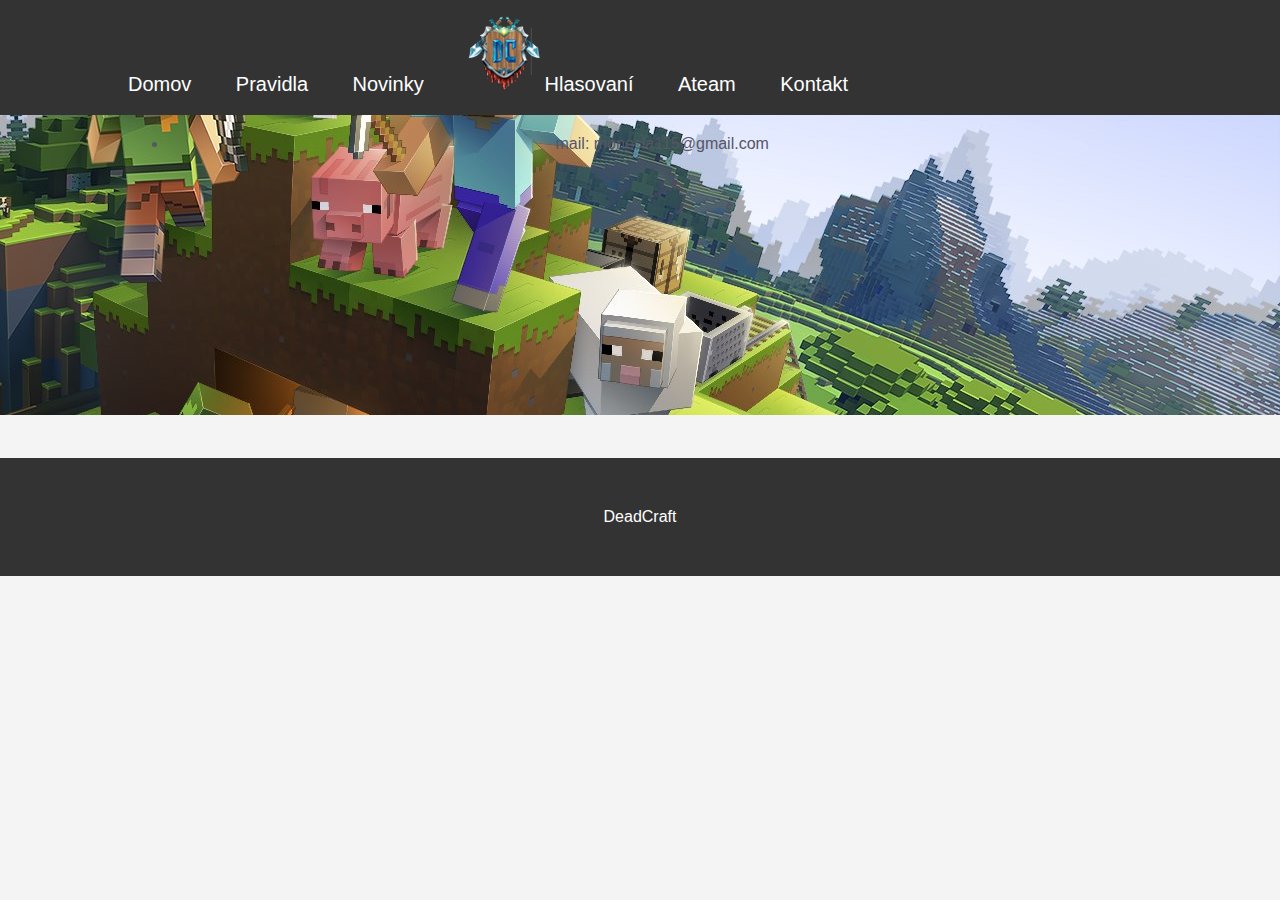
==== Kontakt.html @ daa997bb "Add files via upload" ====
<!DOCTYPE html>
<html>
<head>
	<meta charset="UTF-8">
	<title>DeadCraft</title>
	<link rel="stylesheet" type="text/css" href="css/style.css">
</head>
<body>
	<nav id="navbar">
		<div class="container">
			<ul>
				<li><a href="index.html">Domov</a></li>
				<li><a href="">Pravidla</a></li>
				<li><a href="">Novinky</a></li>
				<li><img src="images/DeadCraft.png" alt=""></li>
				<li><a href="https://czech-craft.eu/server/deadcraft-9289/vote/">Hlasovaní</a></li>
				<li><a href="">Ateam</a></li>
				<li><a href="">Kontakt</a></li>
			</ul>
		</div>
	</nav>
	<section id="showcase">
		<div class="container">
            <ul id="kontakt">
                <li><img src="images/mail.png" alt=""> mail: monecla115@gmail.com</li>
            </ul>
		</div>
	</section>
	<div class="container">
	</div>
	<footer id="main-footer">
		<p>DeadCraft</p>
	</footer>
</body>
</html>
---- css/style.css ----
body{
	background-color:#f4f4f4;
	color:#556;
	font-family:Arial, Helvetica, sans-serif;
	font-size:16px;
	line-height:1.6em;
	margin:0;
}

#logo{
	padding-left: 20px;
	background-image: url("../images/DeadCraft.png");
	width: 54px;
	height: 74px;
}


.container{
	width:80%;
	margin:auto;
	overflow:hidden;
}

.textcontainer{
	margin:auto;
	overflow:hidden;
	margin-right: 1px;
	padding: auto;
}

#main-header{
	background-color:#6CFA3A;
	color:#fff;
}

#navbar{
	background-color:#333;
	color:#fff;
}

#navbar ul{
	padding:0;
	list-style: none;
}

#navbar form{
	display: inline;
	margin: auto;
}

#navbar li{
	display:inline;
}

#navbar a{
	color:#fff;
	text-decoration: none;
	font-size:20px;
	padding-right:40px;
}

#showcase{
	background-image:url('../images/Minecraft.jpg');
	background-position:center right;
	min-height:300px;
	margin-bottom:2vw;
	text-align: center;
}

#showcaseF h1{
	color:#fff;
	font-size:50px;
	line-height: 1.6;
	padding-top:1.5vw;
}

#main{
	float:left;
	width:70%;
	padding:20px;
	box-sizing: border-box;
	padding-bottom: 25vh;
}

#main h1{
	font-family: Arial, Helvetica, sans-serif;
	font-size: 30px;
}

#main-footer{
	background: #333;
	color:#fff;
	text-align: center;
	padding:30px;
	margin-top: 2vh;
}

#textbar{
	float:left;
	background: #888;
	color:#fff;
	box-sizing: border-box;
	height: 160px;
	width: 500px;
	text-align: center;
	line-height: 23px;
	font-family: Cambria, Cochin, Georgia, Times, 'Times New Roman', serif;
	font-size: 20px;
	margin-right: 1vw;
}


#NadpisNews{
	font-size: 25px;
	text-align:left;
	margin-inline-start: auto;
	padding-top: 14.1vh;
	color:white;
	font-family:Arial, Helvetica, sans-serif;
	line-height: 30px;
	text-align: center;
}

#novinkyF7{
	float:left;
	background: #888;
	color:#fff;
	box-sizing: border-box;
	height: 250px;
	width: 500px;
	margin-right: 1vw;
	background-image:url('../images/F7.jpg');
	background-blend-mode:multiply;
	margin-top: auto;
	margin-top: 16.48vh;
}	

#novinkyF8{
	float:left;
	background: #888;
	color:#fff;
	box-sizing: border-box;
	height: 250px;
	width: 500px;
	margin-right: 1vw;
	background-image:url('../images/F8.jpg');
	background-blend-mode:multiply;
	margin-top: auto;
	margin-top: 16.48vh;
}	

#novinkyF9{
	float:left;
	background: #888;
	color:#fff;
	box-sizing: border-box;
	height: 250px;
	width: 500px;
	margin-right: 1vw;
	background-image:url('../images/F9.jpg');
	background-blend-mode:multiply;
	margin-top: auto;
	margin-top: 16.48vh;
}	

#novinkyF10{
	float:left;
	background: #888;
	color:#fff;
	box-sizing: border-box;
	height: 250px;
	width: 500px;
	margin-right: 1vw;
	background-image:url('../images/F10.jpg');
	background-blend-mode:multiply;
	margin-top: auto;
	margin-top: 16.48vh;
}	

#novinkyF11{
	float:left;
	background: #888;
	color:#fff;
	box-sizing: border-box;
	height: 250px;
	width: 500px;
	margin-right: 1vw;
	background-image:url('../images/F11.jpg');
	background-blend-mode:multiply;
	margin-top: auto;
	margin-top: 16.48vh;
}	

#novinkyF12{
	float:left;
	background: #888;
	color:#fff;
	box-sizing: border-box;
	height: 250px;
	width: 500px;
	margin-right: 1vw;
	background-image:url('../images/F12.jpg');
	background-blend-mode:multiply;
	margin-top: auto;
}	







@media only screen and (min-width: 950px) {
	.container {width: 80%;}
	#main {width: 70%;}
	#sidebar {width: 30%;}
	.title-box {width: 100%;}
	.sipky{margin-top: 246vh;}
	#NadpisNews{padding-top: 11.1vh;}
}


@media only screen and (min-width: 1926px) {
	#novinkyF5{margin-top: 0vh;}
	#novinkyH5{margin-top: 0vh;}
	#novinkyB5{margin-top: 0vh;}
	#novinkyH11{margin-top: 0vh;}
	#novinkyF11{margin-top: 0vh;}
	#novinkyH17{margin-top: 0vh;}
}

@media only screen and (min-width: 1944px) {
	.sipky{margin-top: 126vh;}
}
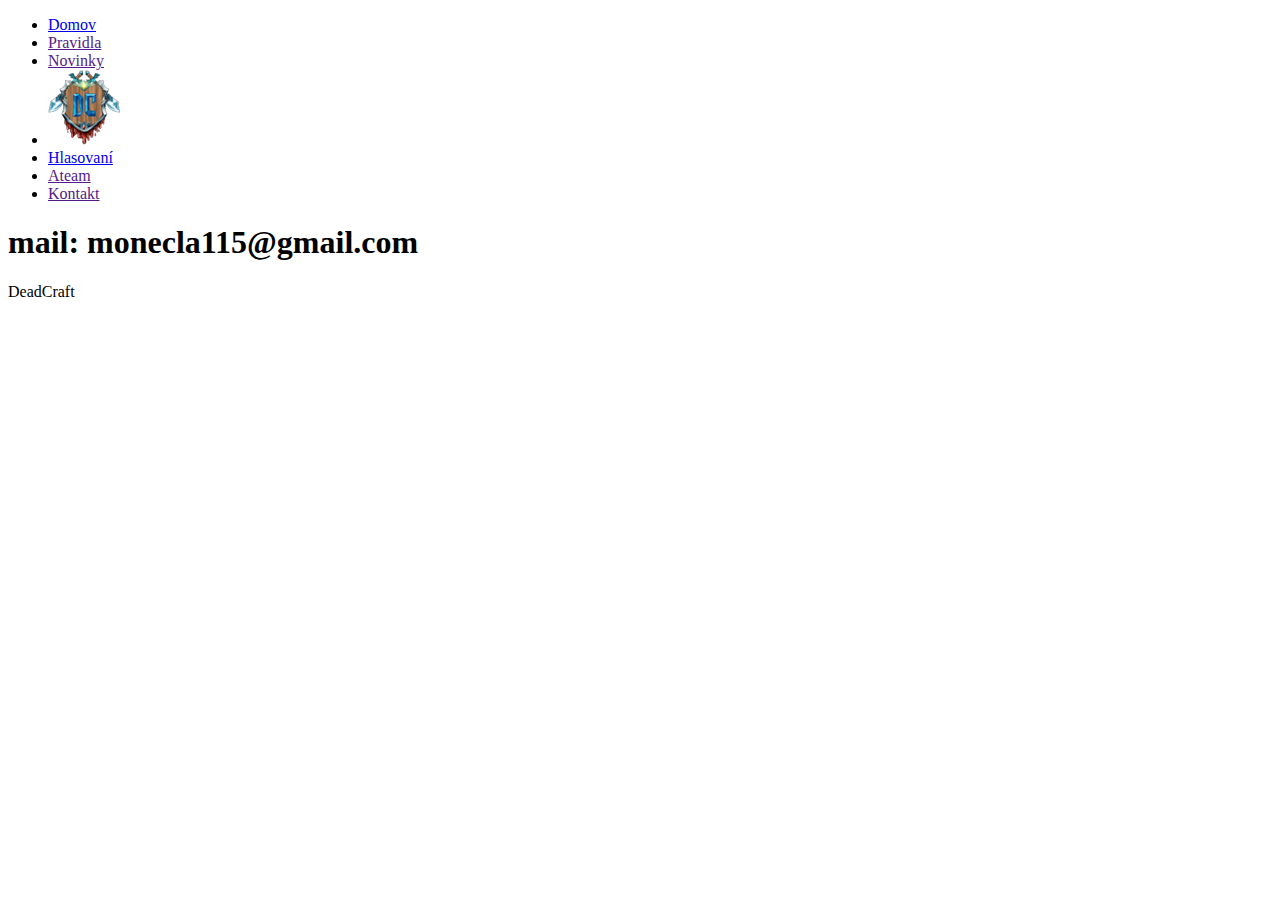
==== commit f02f2c5c: "Add files via upload" ====
--- a/Kontakt.html
+++ b/Kontakt.html
@@ -21,9 +21,7 @@
 	</nav>
 	<section id="showcase">
 		<div class="container">
-            <ul id="kontakt">
-                <li><img src="images/mail.png" alt=""> mail: monecla115@gmail.com</li>
-            </ul>
+			<h1 id="kontakt">mail: monecla115@gmail.com</h1>
 		</div>
 	</section>
 	<div class="container">
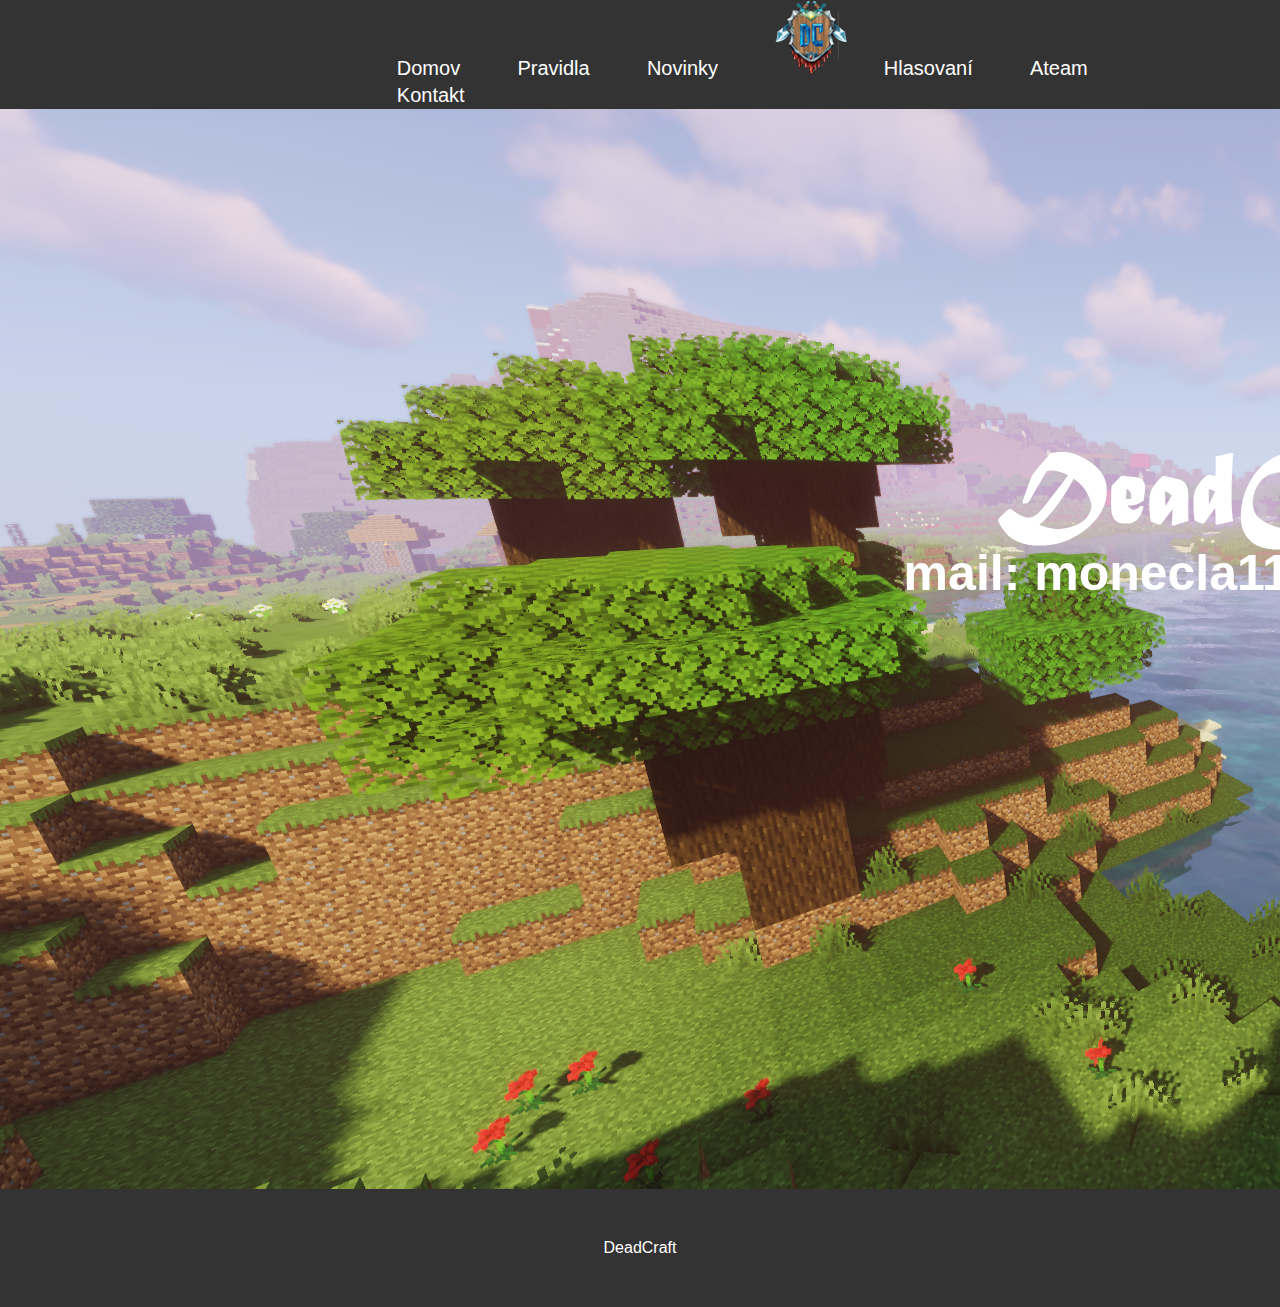
==== commit b74b581e: "Update Kontakt.html" ====
--- a/Kontakt.html
+++ b/Kontakt.html
@@ -3,7 +3,7 @@
 <head>
 	<meta charset="UTF-8">
 	<title>DeadCraft</title>
-	<link rel="stylesheet" type="text/css" href="css/style.css">
+	<link rel="stylesheet" type="text/css" href="style.css">
 </head>
 <body>
 	<nav id="navbar">
@@ -30,4 +30,4 @@
 		<p>DeadCraft</p>
 	</footer>
 </body>
-</html>+</html>
--- a/style.css
+++ b/style.css
@@ -0,0 +1,167 @@
+body{
+	background-color:#f4f4f4;
+	color:#556;
+	font-family:Arial, Helvetica, sans-serif;
+	font-size:16px;
+	line-height:1.6em;
+	margin:0;
+}
+
+.container{
+	width:80%;
+	margin:auto;
+	overflow:hidden;
+}
+
+.container ul{
+	width:80%;
+	margin:auto;
+	overflow:hidden;
+	padding-top: 60vh;
+}
+
+#ip {
+	color: white;
+	font-family: Impact, Haettenschweiler, 'Arial Narrow Bold', sans-serif;
+	font-size: 30px;
+	margin-top: 45vh;
+	margin-right: 2vw;
+}
+
+#kontakt {
+	color: white;
+	font-family: Impact, Haettenschweiler, 'Arial Narrow Bold', sans-serif;
+	font-size: 30px;
+	margin-top: 45vh;
+	margin-right: 2vw;
+}
+
+.textcontainer{
+	margin:auto;
+	overflow:hidden;
+	margin-right: 1px;
+	padding: auto;
+}
+
+#navbar{
+	background-color:#333;
+	color:#fff;
+}
+
+#navbar ul{
+	padding:0;
+	list-style: none;
+	padding-left: 20vw;	
+}
+
+#navbar form{
+	display: inline;
+	margin: auto;
+}
+
+#navbar li{
+	display: inline;
+	padding-left: 1vw;	
+}
+
+#navbar li img{
+	display: inline;
+	padding-right: 1.5vw;	
+}
+
+#navbar a{
+	color:#fff;
+	text-decoration: none;
+	font-size:20px;
+	padding-right:40px;
+}
+
+#showcase{
+	background-image:url('../images/pozadie.png');
+	background-position:center right;
+	text-align: center;
+	width: 2543px;
+	height: 1080px;
+}
+
+#showcase h1{
+	color:#fff;
+	font-size:50px;
+	line-height: 1.6;
+	padding-top:1.5vw;
+}
+
+#main{
+	float:left;
+	width:70%;
+	padding:20px;
+	box-sizing: border-box;
+	padding-bottom: 25vh;
+}
+
+#main h1{
+	font-family: Arial, Helvetica, sans-serif;
+	font-size: 30px;
+}
+
+#main-footer{
+	background: #333;
+	color:#fff;
+	text-align: center;
+	padding:30px;
+}
+
+
+#textbar{
+	float:left;
+	background: #888;
+	color:#fff;
+	box-sizing: border-box;
+	height: 160px;
+	width: 500px;
+	text-align: center;
+	line-height: 23px;
+	font-family: Cambria, Cochin, Georgia, Times, 'Times New Roman', serif;
+	font-size: 20px;
+	margin-right: 1vw;
+}
+
+
+#NadpisNews{
+	font-size: 25px;
+	text-align:left;
+	margin-inline-start: auto;
+	padding-top: 14.1vh;
+	color:white;
+	font-family:Arial, Helvetica, sans-serif;
+	line-height: 30px;
+	text-align: center;
+}
+
+@media only screen and (min-width: 950px) {
+	.container {width: 80%;}
+	#main {width: 70%;}
+	#sidebar {width: 30%;}
+	.title-box {width: 100%;}
+	.sipky{margin-top: 246vh;}
+	#NadpisNews{padding-top: 11.1vh;}
+}
+
+
+@media only screen and (min-width: 1926px) {
+	#novinkyF5{margin-top: 0vh;}
+	#novinkyH5{margin-top: 0vh;}
+	#novinkyB5{margin-top: 0vh;}
+	#novinkyH11{margin-top: 0vh;}
+	#novinkyF11{margin-top: 0vh;}
+	#novinkyH17{margin-top: 0vh;}
+}
+
+@media only screen and (min-width: 1944px) {
+	.sipky{margin-top: 126vh;}
+}
+
+
+
+
+
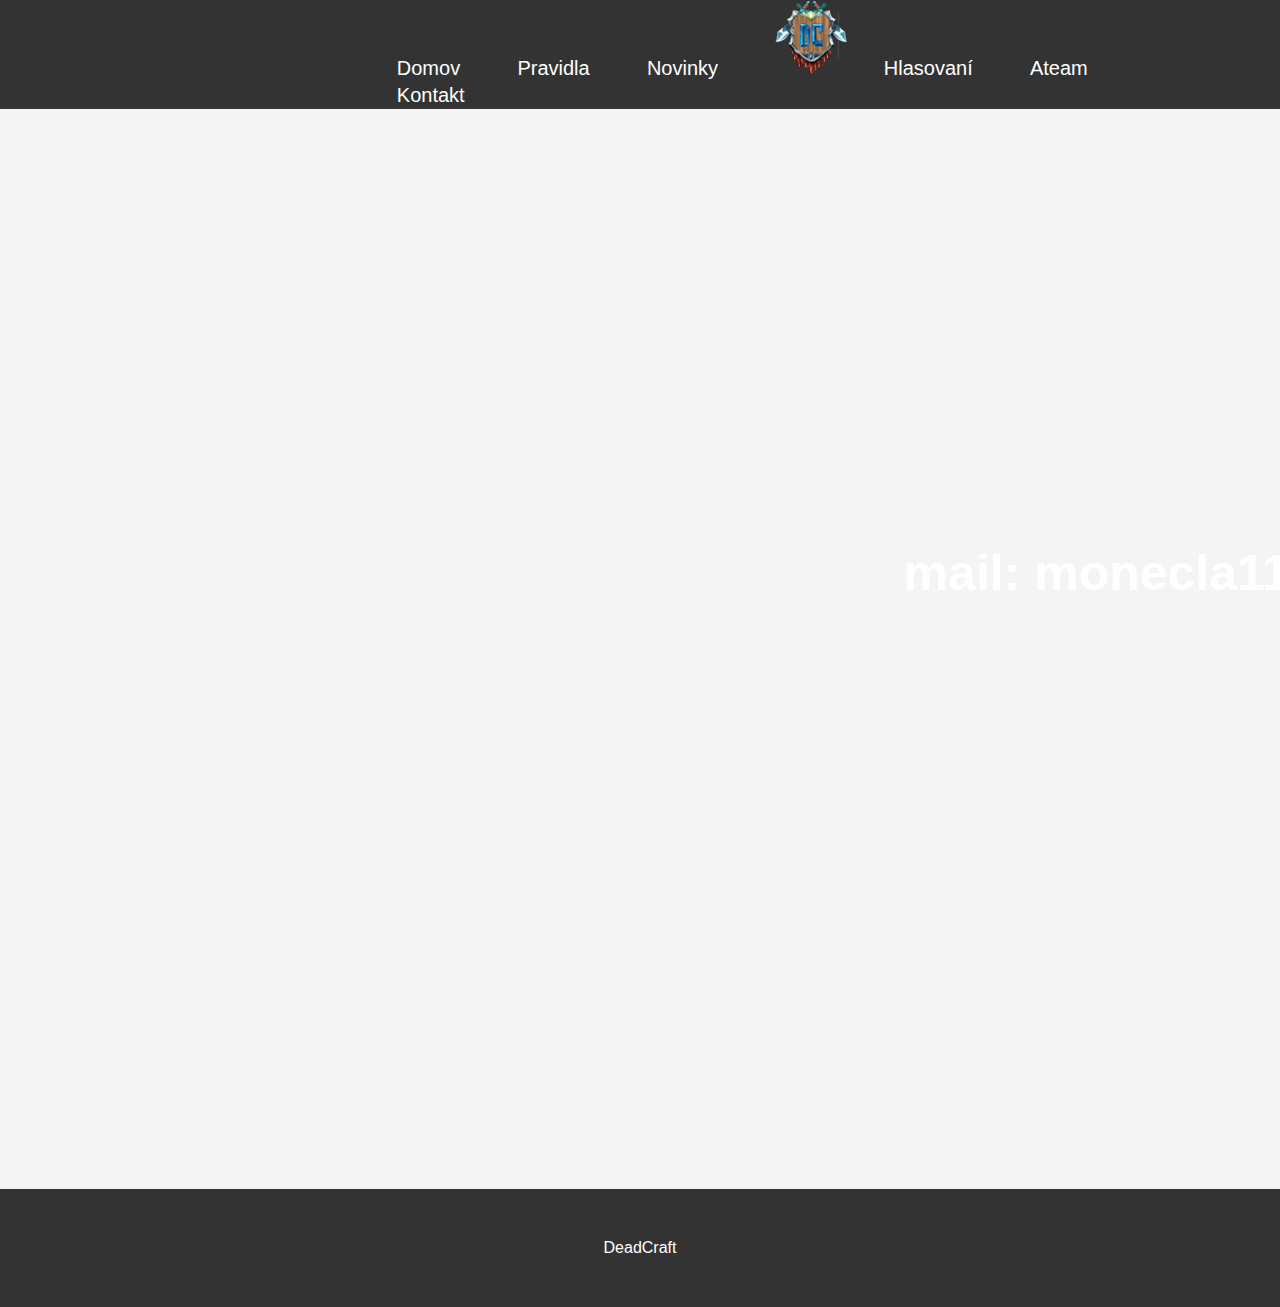
==== commit 9fa9bf4d: "Add files via upload" ====
--- a/Kontakt.html
+++ b/Kontakt.html
@@ -3,7 +3,7 @@
 <head>
 	<meta charset="UTF-8">
 	<title>DeadCraft</title>
-	<link rel="stylesheet" type="text/css" href="style.css">
+	<link rel="stylesheet" type="text/css" href="css/style.css">
 </head>
 <body>
 	<nav id="navbar">
@@ -30,4 +30,4 @@
 		<p>DeadCraft</p>
 	</footer>
 </body>
-</html>
+</html>--- a/css/style.css
+++ b/css/style.css
@@ -0,0 +1,167 @@
+body{
+	background-color:#f4f4f4;
+	color:#556;
+	font-family:Arial, Helvetica, sans-serif;
+	font-size:16px;
+	line-height:1.6em;
+	margin:0;
+}
+
+.container{
+	width:80%;
+	margin:auto;
+	overflow:hidden;
+}
+
+.container ul{
+	width:80%;
+	margin:auto;
+	overflow:hidden;
+	padding-top: 60vh;
+}
+
+#ip {
+	color: white;
+	font-family: Impact, Haettenschweiler, 'Arial Narrow Bold', sans-serif;
+	font-size: 30px;
+	margin-top: 45vh;
+	margin-right: 2vw;
+}
+
+#kontakt {
+	color: white;
+	font-family: Impact, Haettenschweiler, 'Arial Narrow Bold', sans-serif;
+	font-size: 30px;
+	margin-top: 45vh;
+	margin-right: 2vw;
+}
+
+.textcontainer{
+	margin:auto;
+	overflow:hidden;
+	margin-right: 1px;
+	padding: auto;
+}
+
+#navbar{
+	background-color:#333;
+	color:#fff;
+}
+
+#navbar ul{
+	padding:0;
+	list-style: none;
+	padding-left: 20vw;	
+}
+
+#navbar form{
+	display: inline;
+	margin: auto;
+}
+
+#navbar li{
+	display: inline;
+	padding-left: 1vw;	
+}
+
+#navbar li img{
+	display: inline;
+	padding-right: 1.5vw;	
+}
+
+#navbar a{
+	color:#fff;
+	text-decoration: none;
+	font-size:20px;
+	padding-right:40px;
+}
+
+#showcase{
+	background-image:url('../images/pozadie.png');
+	background-position:center right;
+	text-align: center;
+	width: 2543px;
+	height: 1080px;
+}
+
+#showcase h1{
+	color:#fff;
+	font-size:50px;
+	line-height: 1.6;
+	padding-top:1.5vw;
+}
+
+#main{
+	float:left;
+	width:70%;
+	padding:20px;
+	box-sizing: border-box;
+	padding-bottom: 25vh;
+}
+
+#main h1{
+	font-family: Arial, Helvetica, sans-serif;
+	font-size: 30px;
+}
+
+#main-footer{
+	background: #333;
+	color:#fff;
+	text-align: center;
+	padding:30px;
+}
+
+
+#textbar{
+	float:left;
+	background: #888;
+	color:#fff;
+	box-sizing: border-box;
+	height: 160px;
+	width: 500px;
+	text-align: center;
+	line-height: 23px;
+	font-family: Cambria, Cochin, Georgia, Times, 'Times New Roman', serif;
+	font-size: 20px;
+	margin-right: 1vw;
+}
+
+
+#NadpisNews{
+	font-size: 25px;
+	text-align:left;
+	margin-inline-start: auto;
+	padding-top: 14.1vh;
+	color:white;
+	font-family:Arial, Helvetica, sans-serif;
+	line-height: 30px;
+	text-align: center;
+}
+
+@media only screen and (min-width: 950px) {
+	.container {width: 80%;}
+	#main {width: 70%;}
+	#sidebar {width: 30%;}
+	.title-box {width: 100%;}
+	.sipky{margin-top: 246vh;}
+	#NadpisNews{padding-top: 11.1vh;}
+}
+
+
+@media only screen and (min-width: 1926px) {
+	#novinkyF5{margin-top: 0vh;}
+	#novinkyH5{margin-top: 0vh;}
+	#novinkyB5{margin-top: 0vh;}
+	#novinkyH11{margin-top: 0vh;}
+	#novinkyF11{margin-top: 0vh;}
+	#novinkyH17{margin-top: 0vh;}
+}
+
+@media only screen and (min-width: 1944px) {
+	.sipky{margin-top: 126vh;}
+}
+
+
+
+
+
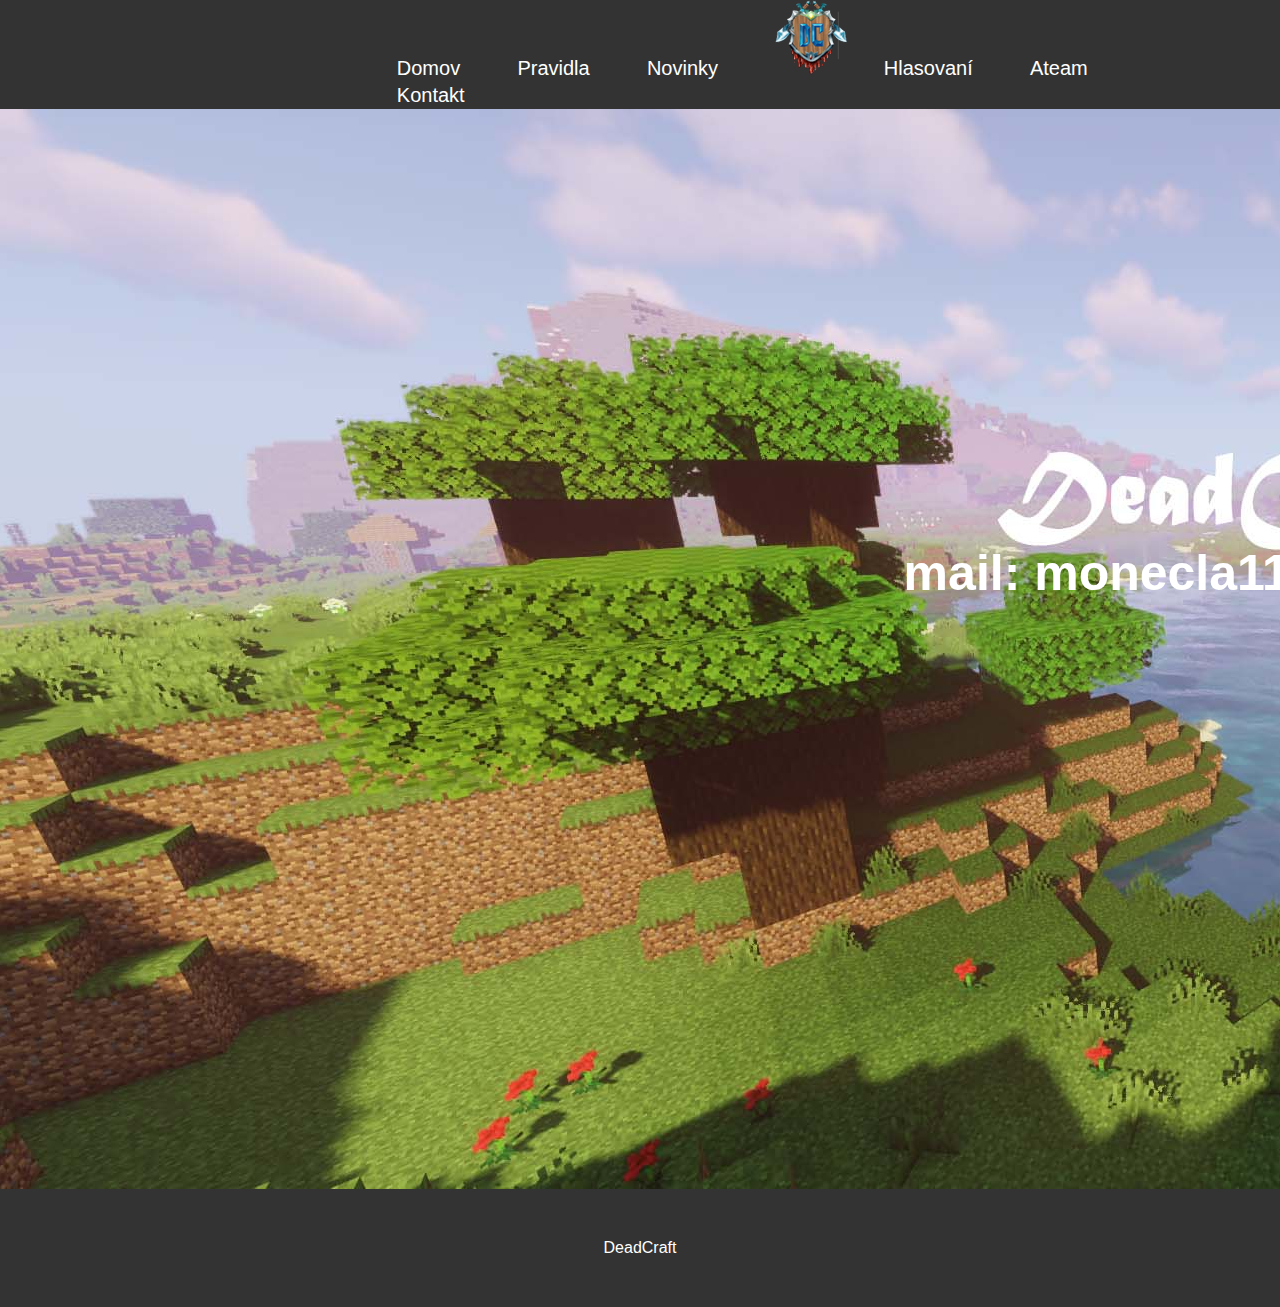
==== commit b39521dc: "Update Kontakt.html" ====
--- a/Kontakt.html
+++ b/Kontakt.html
@@ -9,7 +9,7 @@
 	<nav id="navbar">
 		<div class="container">
 			<ul>
-				<li><a href="index.html">Domov</a></li>
+				<li><a href="">Domov</a></li>
 				<li><a href="">Pravidla</a></li>
 				<li><a href="">Novinky</a></li>
 				<li><img src="images/DeadCraft.png" alt=""></li>
@@ -30,4 +30,4 @@
 		<p>DeadCraft</p>
 	</footer>
 </body>
-</html>+</html>
--- a/css/style.css
+++ b/css/style.css
@@ -77,7 +77,15 @@
 }
 
 #showcase{
-	background-image:url('../images/pozadie.png');
+	background-image:url('../images/pozadie.jpg');
+	background-position:center right;
+	text-align: center;
+	width: 2543px;
+	height: 1080px;
+}
+
+#showcase1{
+	background-image:url('../images/pozadie1.jpg');
 	background-position:center right;
 	text-align: center;
 	width: 2543px;
